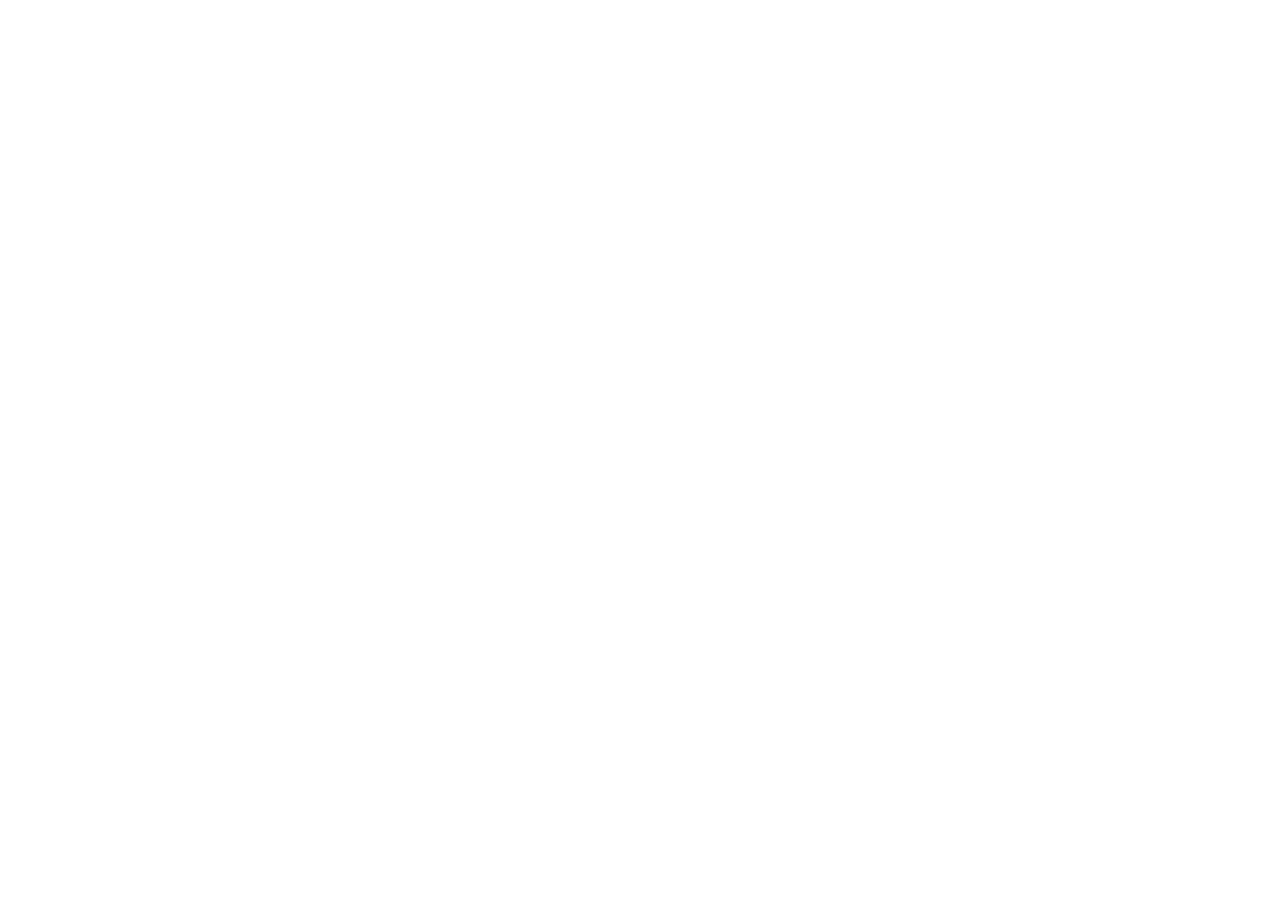
==== lib/components.html @ 2712994d "initial commit" ====
<!DOCTYPE html>
<html lang="en">
<head>
    <meta charset="UTF-8">
    <meta http-equiv="X-UA-Compatible" content="IE=edge">
    <meta name="viewport" content="width=device-width, initial-scale=1.0">
    <title>Document</title>
</head>
<body>
    
</body>
</html>
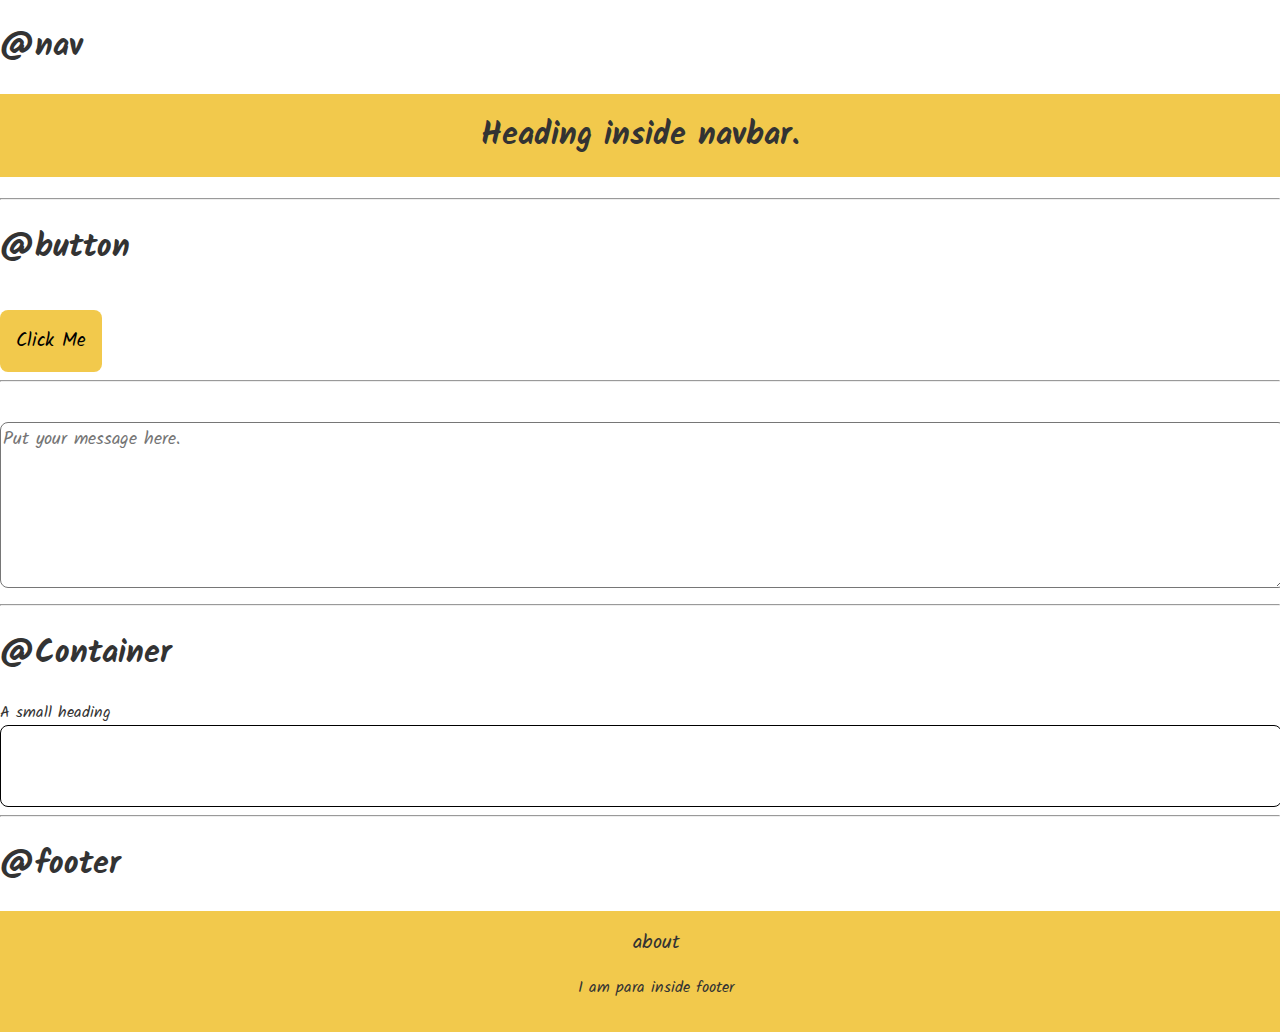
==== commit 86ea9ae8: "update: added components library for banana app" ====
--- a/lib/components.html
+++ b/lib/components.html
@@ -4,9 +4,32 @@
     <meta charset="UTF-8">
     <meta http-equiv="X-UA-Compatible" content="IE=edge">
     <meta name="viewport" content="width=device-width, initial-scale=1.0">
-    <title>Document</title>
+    <title>Component Library</title>
+    <link rel="stylesheet" href="/style.css">
 </head>
 <body>
-    
+    <h1>@nav</h1>
+    <nav class="navigation">
+        <h1 class="nav-heading">Heading inside navbar.</h1>
+    </nav>
+
+    <hr>
+
+    <h1>@button</h1>
+    <button class="btn-translate">Click Me</button>
+    <hr>
+    <textarea class="input-area" placeholder="Put your message here."></textarea>
+
+    <hr>
+    <h1>@Container</h1>
+    <div class="">A small heading</div>
+    <div class="translate-output"></div>
+
+    <hr>
+    <h1>@footer</h1>
+    <footer class="footer">
+        <div class="footer-heading"> about</div>
+        <p>I am para inside footer</p>
+    </footer>
 </body>
 </html>--- a/style.css
+++ b/style.css
@@ -0,0 +1,61 @@
+@import url('https://fonts.googleapis.com/css2?family=Cedarville+Cursive&family=Kalam&display=swap');
+:root {
+    --primary: #F2C94C;
+    --black: #333333;
+}
+
+body{
+    font-family: 'Cedarville Cursive', cursive;
+    font-family: 'Kalam', cursive;
+    margin: 0;
+    color:var(--black);
+}
+
+.navigation{
+    background-color: var(--primary);
+    text-align: center;
+}
+
+.nav-heading{
+    font-weight: 600;
+    font-size: 2rem;
+    padding: 1rem;
+}
+
+.btn-translate{
+    border-radius: .5rem;
+    padding: 1rem;
+    font-size: 1.2rem;
+    margin-top: 1rem;
+    background-color: var(--primary);
+    border: none;
+    font-family:'Kalam', cursive;
+}
+
+textarea{
+    border-radius: .5rem;
+    min-height: 10rem;
+    margin-top: 2rem;
+    font-size: 18px;
+    font-family: 'Kalam', cursive;
+    width: 100%;
+}
+
+.translate-output{
+    border-radius: .5rem;
+    width: 100%;
+    min-height: 5rem;
+    overflow: auto;
+    border: 1px solid black;
+}
+
+.footer{
+    padding:1rem;
+    background-color: var(--primary);
+    text-align: center;
+    width: 100%;
+}
+
+.footer-heading{
+    font-size: 1.25em;
+}